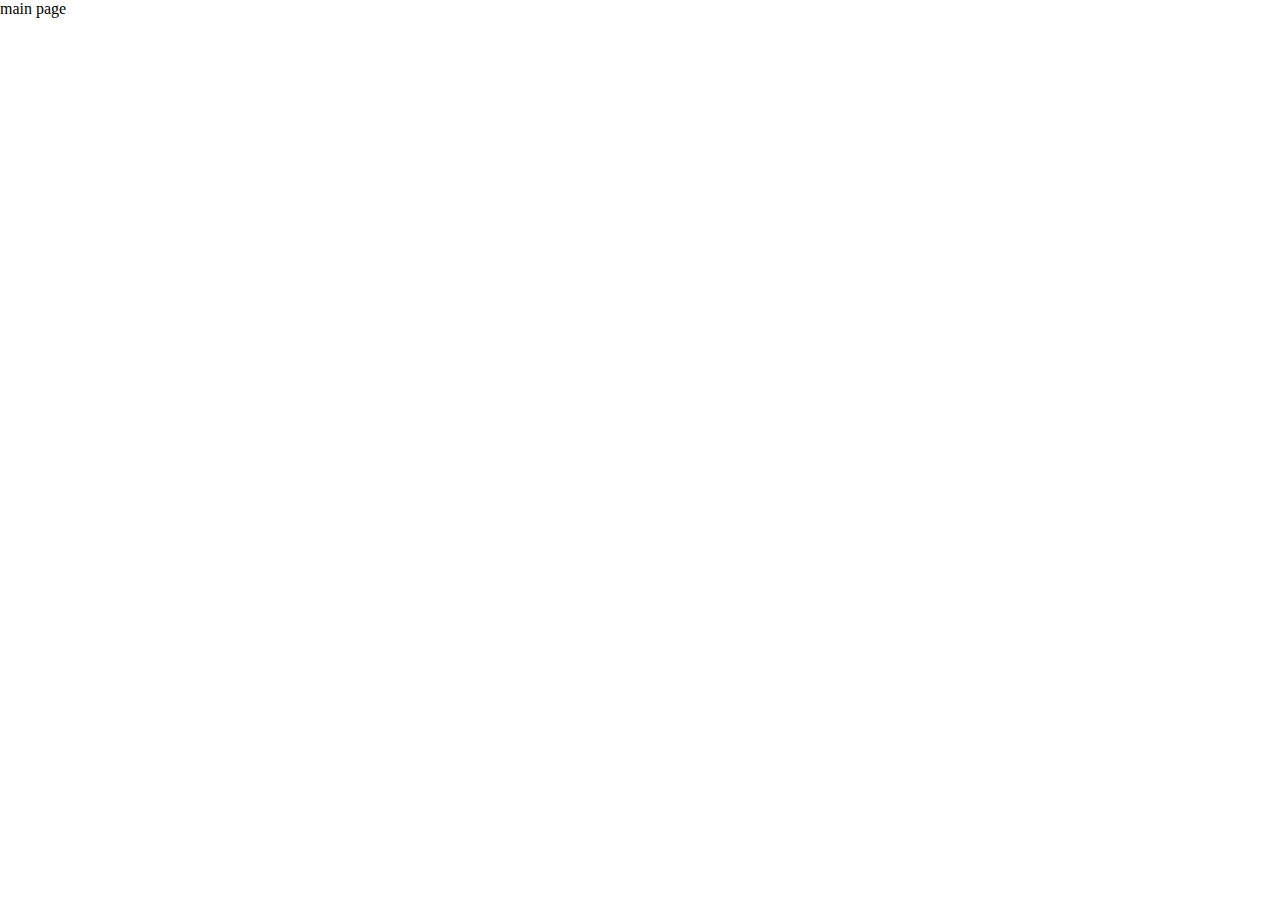
==== index.html @ 21dbfac0 "created file structure" ====
<!DOCTYPE html>
<html lang="en">
<head>
    <meta charset="UTF-8">
    <meta http-equiv="X-UA-Compatible" content="IE=edge">
    <meta name="viewport" content="width=device-width, initial-scale=1.0">
    <link rel="stylesheet" href="css/style.css">
    <title>უნილაბის ლექსიკონი</title>
</head>
<body>
    <main>
        main page
    </main>






    <script src="js/main.js"></script>
</body>
</html>
---- css/style.css ----
*,
*::before,
*::after{
    margin: 0;
    padding: 0;
    box-sizing: border-box;
    text-decoration: none;
    list-style: none;
}
a{
    color: inherit;
}
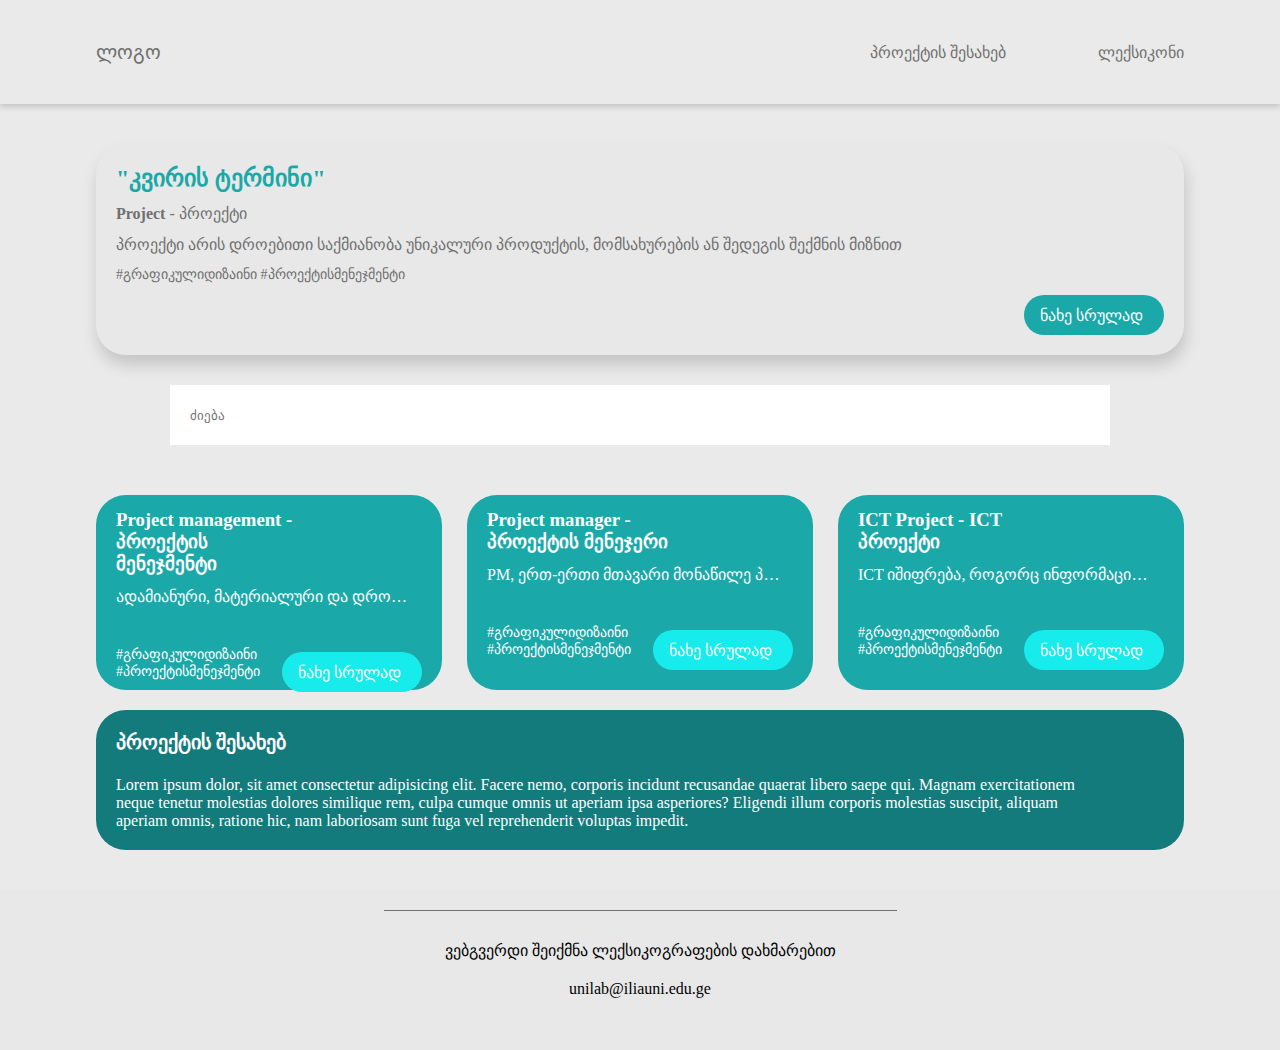
==== commit 8ceae4f0: "Merge pull request #4 from Gkhundadze/Development" ====
--- a/index.html
+++ b/index.html
@@ -1,17 +1,129 @@
 <!DOCTYPE html>
 <html lang="en">
+
 <head>
     <meta charset="UTF-8">
     <meta http-equiv="X-UA-Compatible" content="IE=edge">
     <meta name="viewport" content="width=device-width, initial-scale=1.0">
     <link rel="stylesheet" href="css/style.css">
+    <link rel="shortcut icon" href="https://iliauni.edu.ge/favicon.ico">
     <title>უნილაბის ლექსიკონი</title>
 </head>
+
 <body>
-    <main>
-        main page
+    <header class="header">
+        <div class="container">
+            <div class="flex-between">
+                <div class="site-logo">
+                    <a href="index.html">ლოგო</a>
+                </div>
+                <nav class="nav">
+                    <ul class="nav-ul">
+                        <li class="nav-li">
+                            <a class="nav-link" href="about.html">პროექტის შესახებ</a>
+                        </li>
+                        <li>
+                            <a class="nav-link" href="dictionary.html">ლექსიკონი</a>
+                        </li>
+                    </ul>
+                </nav>
+            </div>
+        </div>
+    </header>
+    <main class="container">
+        <article class="term-of-week">
+            <h2>"კვირის ტერმინი"</h2>
+            <p class="term-title"><strong>Project</strong> - <span>პროექტი</span></p>
+            <p class="week-term-description">პროექტი არის დროებითი საქმიანობა უნიკალური პროდუქტის, მომსახურების ან
+                შედეგის შექმნის მიზნით</p>
+            <div class="hashtag-keywords">
+                <span>#გრაფიკულიდიზაინი</span>
+                <span>#პროექტისმენეჯმენტი</span>
+            </div>
+            <div class="button-wrapper">
+                <a href="#" class="see-details">ნახე სრულად</a>
+            </div>
+        </article>
+        <div class="main-input-wrapper">
+            <form class="input-form" action="">
+                <input class="main-input" type="text" placeholder="ძიება">
+            </form>
+            <!-- <svg class="search-icon" width="24" height="24" xmlns="http://www.w3.org/2000/svg" fill-rule="evenodd" clip-rule="evenodd"><path d="M15.853 16.56c-1.683 1.517-3.911 2.44-6.353 2.44-5.243 0-9.5-4.257-9.5-9.5s4.257-9.5 9.5-9.5 9.5 4.257 9.5 9.5c0 2.442-.923 4.67-2.44 6.353l7.44 7.44-.707.707-7.44-7.44zm-6.353-15.56c4.691 0 8.5 3.809 8.5 8.5s-3.809 8.5-8.5 8.5-8.5-3.809-8.5-8.5 3.809-8.5 8.5-8.5z"/></svg> -->
+        </div>
+        <div class="term-cards-wrapper">
+            <div class="term-card">
+                <div class="card-header">
+                    <h3><span class="bold">Project management</span> - პროექტის მენეჯმენტი</h3>
+                </div>
+                <div class="card-body">
+                    <p class="term-description">ადამიანური, მატერიალური და დროითი რესურსების დაგეგმვა</p>
+                </div>
+                <div class="card-footer">
+                    <div class="hashtag-keywords">
+                        <span>#გრაფიკულიდიზაინი</span>
+                        <span>#პროექტისმენეჯმენტი</span>
+                    </div>
+                    <div class="button-wrapper">
+                        <a href="#" class="see-details">ნახე სრულად</a>
+                    </div>
+                </div>
+            </div>
+            <div class="term-card">
+                <div class="card-header">
+                    <h3><span class="bold">Project manager</span> - პროექტის მენეჯერი</h3>
+                </div>
+                <div class="card-body">
+                    <p class="term-description"> PM, ერთ-ერთი მთავარი მონაწილე პროექტში. მისი როლი არის</p>
+                </div>
+                <div class="card-footer">
+                    <div class="hashtag-keywords">
+                        <span>#გრაფიკულიდიზაინი</span>
+                        <span>#პროექტისმენეჯმენტი</span>
+                    </div>
+                    <div class="button-wrapper">
+                        <a href="#" class="see-details">ნახე სრულად</a>
+                    </div>
+                </div>
+            </div>
+            <div class="term-card">
+                <div class="card-header">
+                    <h3><span class="bold">ICT Project</span> - ICT პროექტი</h3>
+                </div>
+                <div class="card-body">
+                    <p class="term-description">ICT იშიფრება, როგორც ინფორმაციული და საკომუნიკაციო როგორც ინფორმაციული
+                        და საკომუნიკაციო</p>
+                </div>
+                <div class="card-footer">
+                    <div class="hashtag-keywords">
+                        <span>#გრაფიკულიდიზაინი</span>
+                        <span>#პროექტისმენეჯმენტი</span>
+                    </div>
+                    <div class="button-wrapper">
+                        <a href="#" class="see-details">ნახე სრულად</a>
+                    </div>
+                </div>
+            </div>
+        </div>
+        <div class="about-project">
+            <h3 class="about-title">პროექტის შესახებ</h3>
+            <p class="about-info">Lorem ipsum dolor, sit amet consectetur adipisicing elit. Facere nemo, corporis
+                incidunt recusandae quaerat libero saepe qui. Magnam exercitationem neque tenetur molestias dolores
+                similique rem, culpa cumque omnis ut aperiam ipsa asperiores? Eligendi illum corporis molestias
+                suscipit, aliquam aperiam omnis, ratione hic, nam laboriosam sunt fuga vel reprehenderit voluptas
+                impedit.</p>
+        </div>
     </main>
+    <footer class="footer">
+        <div class="container">
+            <div class="center-element">
+                <div class="email-info">
+                    <span>unilab@iliauni.edu.ge</span>
+                </div>
+                <p class="footer-info">ვებგვერდი შეიქმნა ლექსიკოგრაფების დახმარებით</p>
 
+            </div>
+        </div>
+    </footer>
 
 
 
@@ -19,4 +131,5 @@
 
     <script src="js/main.js"></script>
 </body>
+
 </html>--- a/css/style.css
+++ b/css/style.css
@@ -9,4 +9,502 @@
 }
 a{
     color: inherit;
+}
+/* variables */
+:root {
+    --main-bg-color: #EAEAEA;
+    --secondary-color: #E8E8E8;
+    --card-bg: #1BA8A9;
+    --nav-color: #707070;
+    --about-card-bg: #137B7C;
+    --card-buttons: #17EBEC;
+    --white: #fff;
+  }
+
+body{
+    background-color: var(--main-bg-color);
+}
+.container{
+    max-width: 1088px;
+    width: 100%;
+    margin: 0 auto;
+}
+.container h1 {
+    color: #707070;
+    line-height: 25px;
+    font-size: 20px;
+    padding: 30px 0 0 20px;
+}
+.bold{
+    font-weight: bold;
+}
+.flex-between{
+    display: flex;
+    justify-content: space-between;
+    align-items: center;
+}
+.header{
+    padding: 40px 0;
+    box-shadow: 0px 3px 6px #00000029;
+    margin-bottom: 40px;
+}
+.nav-ul{
+    display: flex;
+    align-items: center;
+}
+.nav-link{
+    color: var(--nav-color);
+}
+.nav-link:last-child{
+    margin-left: 92px;
+}
+.active {
+    border-bottom: 3px #717170 solid;
+    padding-bottom: 5px;
+}
+.site-logo a{
+    font-size: 20px;
+    color: var(--nav-color);
+
+}
+.main-input-wrapper{
+    max-width: 1014px;
+    width: 100%;
+    margin: 0 auto;
+    padding: 30px 37px;
+}
+.main-input{
+    width: 100%;
+    height: 60px;
+    border: 0;
+    padding: 20px;
+}
+.main-input:focus{
+    outline: 0;
+}
+.term-of-week{
+    color: var(--nav-color);
+    background-color: var(--secondary-color);
+    padding: 20px;
+    box-shadow: 2px 10px 16px #00000029;
+    border-radius: 30px;
+}
+.term-of-week h2{
+    color: var(--card-bg);
+}
+.term-of-week .see-details{
+    background-color: var(--card-bg);
+}
+.term-title{
+    margin: 12px 0;
+}
+
+.term-detailed {
+    color: var(--nav-color);
+    background-color: var(--secondary-color);
+    padding: 20px;
+}
+
+.term-detailed h2 {
+    color: #707070;
+    font-size: 16px;
+    line-height: 19px;
+}
+
+.term-detailed p {
+    font-size: 16px;
+    line-height: 19px;
+    color: #707070;
+    padding: 12px 0;
+}
+
+.term-detailed .content-differ {
+    border: 2px #fff solid;
+    color: transparent;
+    margin-bottom: 10px;
+}
+
+.term-detailed .example-flexbox {
+    display: flex;
+    justify-content: space-between;
+    align-items: flex-start;
+    padding: 30px 46px 44px 0px;
+}
+
+.term-detailed .example-flexbox p {
+    font-size: 16px;
+    line-height: 19px;
+    color: #707070;
+    max-width: 578px;
+}
+
+.term-detailed .example-img {
+    max-width: 200px;
+    max-height: 200px;
+    background-color: #C5C5C5;
+    border: 1px solid #3a3a3a;
+}
+
+.term-detailed .example-img img {
+    width: 100%;
+    height: 100%;
+    object-fit: cover;
+}
+
+.term-detailed .hashtag-wrapper span {
+    font-size: 14px;
+    line-height: 17px;
+    color: #707070;
+    padding-right: 20px;
+}
+
+.term-detailed .hashtag-wrapper span:last-child {
+    padding-right: unset;
+}
+
+.terms-button-wrapper {
+    margin-top: 35px;
+    display: flex;
+    justify-content: flex-start;
+    align-items: center;
+}
+
+.terms-button-wrapper a {
+    margin-right: 10px;
+    background-color: #707070;
+    color: #fff;
+    font-size: 16px;
+    line-height: 19px;
+    padding: 10px;
+}
+
+.terms-button-wrapper a:last-child {
+    margin-right: unset;
+}
+
+.hashtag-keywords{
+    margin: 12px 0;
+    font-size: 14px;
+    line-height: 17px;
+}
+.button-wrapper{
+    display: flex;
+    justify-content: flex-end;
+    align-items: flex-end;
+}
+.button-wrapper button{
+    width: 140px;
+    height: 40px;
+    border: 0;
+}
+.see-details{
+    color: white;
+    background-color: var(--card-buttons);
+    padding: 11px 15px 10px 16px;
+    height: 40px;
+    width: 140px;
+    border-radius: 20px;
+    
+}
+.term-cards-wrapper{
+    display: flex;
+    justify-content: space-between;
+    align-items: center;
+    width: 100%;
+}
+.term-card{
+    color: var(--white);
+    width: 346px;
+    height: 195px;
+    background-color: var(--card-bg);
+    margin: 20px 0;
+    padding: 14px 20px;
+    border-radius: 30px;
+}
+
+.flex-wrap-main {
+    display: flex;
+    flex-direction: column;
+    justify-content: center;
+    align-items: center;
+    margin-top: 10px;
+}
+
+.term-card-main {
+    color: var(--nav-color);
+    width: 346px;
+    height: fit-content;
+    background-color: var(--secondary-color);
+    margin: 10px 0;
+    padding: 14px 20px;
+}
+.card-header{
+    width: 194px;
+    margin-bottom: 12px;
+}
+.card-body{
+    width: 297px;
+    height: 47px;
+}
+.week-term-description{
+    max-height: 20px;
+    width: 884px;
+    white-space: nowrap;
+    overflow: hidden;
+    text-overflow: ellipsis;
+}
+.term-description{
+    max-height: 47px;
+    width: 297px;
+    white-space: nowrap;
+    overflow: hidden;
+    text-overflow: ellipsis;
+}
+.card-footer{
+    display: flex;
+    justify-content: space-between;
+}
+.about-project{
+    padding: 20px;
+    background-color: var(--about-card-bg);
+    color: var(--white);
+    border-radius: 30px;
+}
+.about-title{
+    font-size: 20px;
+    margin-bottom: 22px;
+}
+.about-info{
+    max-width: 986px;
+    width: 100%;
+}
+
+.pagination {
+    max-width: 100%;
+    text-align: center;
+    padding: 32px 0 2px 0;
+}
+
+.pagination span {
+    cursor: pointer;
+}
+
+.pagination .page-el, .pagination .dots-wrap {
+    font-size: 18px;
+    line-height: 22px;
+    padding: 2px 8px;
+    color: #707070;
+    margin: 0 2px;
+}
+
+.pagination .page-active {
+    background-color: #707070;
+    color: #fff;
+}
+
+#arrowLeft {
+    pointer-events: none;
+}
+
+.footer{
+    background-color: var(--secondary-color);
+    /* color: var(--nav-color); */
+    height: 160px;
+    margin-top: 40px;
+    padding: 20px 140px;
+}
+.center-element{
+    display: flex;
+    justify-content: center;
+    align-items: center;
+    flex-direction: column-reverse;
+}
+.footer-info{
+    margin-bottom: 20px;
+    text-align: center;
+}
+.footer-info::before{
+    content: '';
+    display: block;
+    width: 513px;
+    height: 1px;
+    background-color: var(--nav-color);
+    margin-bottom: 30px;
+}
+
+.container .about-block {
+    color: var(--nav-color);
+    background-color: var(--secondary-color);
+    padding: 20px;
+}
+
+.container .about-block h2 {
+    padding-bottom: 1rem;
+}
+
+.container .about-block p {
+    padding: 10px 0;
+    font-size: 16px;
+    max-width: 950px;
+    line-height: 19px;
+}
+
+.container .search-block {
+    color: var(--nav-color);
+    background-color: var(--secondary-color);
+    padding: 20px;
+}
+
+.container .search-block .searchbar {
+    height: 60px;
+}
+
+.container .search-block .searchbar form {
+    height: 100%;
+    position: relative;
+}
+
+.container .search-block .searchbar form svg {
+    position: absolute;
+    left: 20px;
+    top: 20px;
+    fill: #707070;
+}
+
+.alphabet-wrapper {
+    text-align: center;
+    margin: 0 auto;
+    padding: 20px 0;
+}
+
+.alphabet-wrapper span {
+    font-size: 20px;
+    line-height: 24px;
+    color: #707070;
+    padding: 0 5px;
+    cursor: pointer;
+}
+
+.alphabet-wrapper .lchange {
+    cursor: pointer;
+    margin-left: 60px;
+    background-color: #717170;
+    color: #fff;
+    font-size: 16px;
+    line-height: 19px;
+    padding: 10px 5px;
+}
+
+.container .search-block .searchbar form select {
+    font-size: 16px;
+    line-height: 19px;
+    height: 25px;
+    padding-left: 10px;
+    outline: none;
+    border-radius: 0%;
+    border: 1px #707070 solid;
+    color: #707070;
+}
+
+#filter {
+    width: 250px;
+    position: absolute;
+    left: 73%;
+    top: 50%;
+    transform: translate(-73%, -50%);
+}
+select{
+cursor: pointer;
+}
+#sort {
+    width: 144px;
+    position: absolute;
+    left: 95%;
+    top: 50%;
+    transform: translate(-95%, -50%);
+}
+
+.container .search-block input[type=text] {
+    background-color: #F5F5F5;
+    width: 100%;
+    height: 100%;
+    border: none;
+    outline: none;
+    padding: 0 29.5rem 0 3.2rem;
+    font-size: 14px;
+}
+
+.meet-team-wrapper {
+    display: flex;
+    justify-content: center;
+    align-items: center;
+    gap: 16px;
+    padding-bottom: 15.1%;
+}
+
+.team-member-card {
+    position: relative;
+    width: 272px;
+    max-width: 100%;
+    background: url(../media/png/default-user-image.png) center no-repeat;
+    background-size: cover;
+    margin: 20px 0;
+    padding: 14px 20px 0px 20px;
+}
+
+.team-member-card .team-info {
+    padding-top: 78.64%;
+}
+
+.team-member-card .team-info p {
+    text-align: center;
+    color: transparent;
+    padding-bottom: 10px;
+}
+
+.team-member-card:hover {
+    background: linear-gradient(rgba(0, 0, 0, 0.5), rgba(0, 0, 0, 0.5)), url(../media/png/default-user-image.png) center no-repeat;
+    background-size: cover;
+}
+
+.team-member-card:hover .team-info p {
+    color: #fff;
+}
+
+.error-wrapper {
+    width: 1088px;
+    max-width: 100%;
+    margin: 0 auto;
+    display: flex;
+    flex-direction: column;
+    justify-content: center;
+    align-items: center;
+    background-color: #DADBDA;
+    padding: 120px 0 248px 0;
+}
+
+.error-wrapper h1 {
+    color: #717170;
+    padding-bottom: 46px;
+}
+
+.error-wrapper button {
+    width: 195px;
+    height: 40px;
+    background-color: #707070;
+    color: #F5F5F5;
+    padding: 9px 21px;
+    outline: none;
+    border: none;
+    font-size: 18px;
+    line-height: 22px;
+    cursor: pointer;
+}
+
+.errorpage-footer {
+    margin-top: 211px;
+    background-color: var(--secondary-color);
+    color: var(--nav-color);
+    height: 160px;
+    padding: 20px 140px;
 }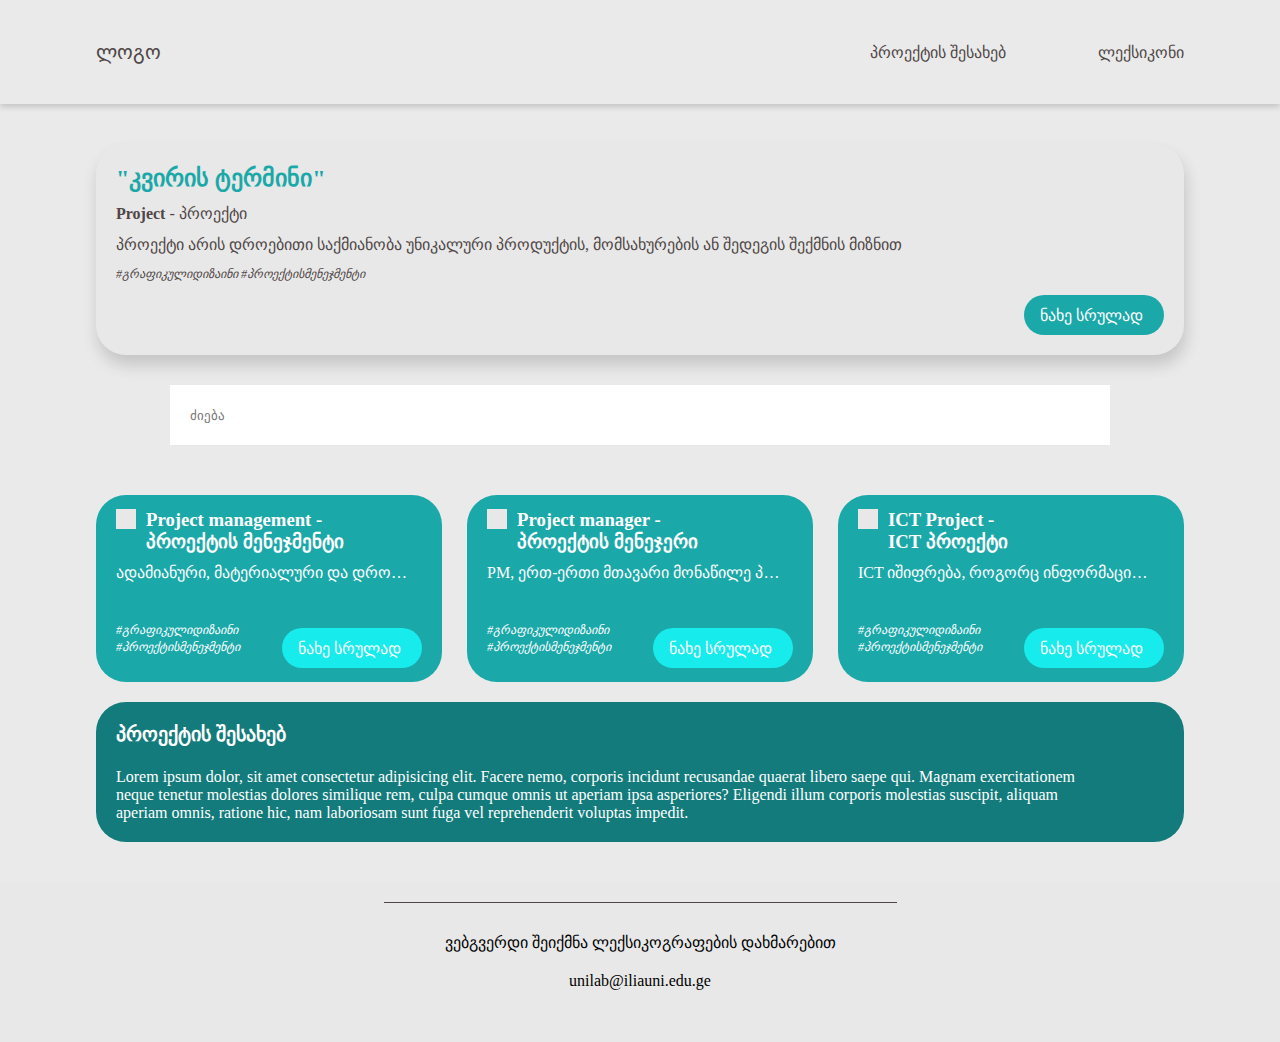
==== commit c7b84e24: "card height corrected" ====
--- a/index.html
+++ b/index.html
@@ -53,7 +53,8 @@
         <div class="term-cards-wrapper">
             <div class="term-card">
                 <div class="card-header">
-                    <h3><span class="bold">Project management</span> - პროექტის მენეჯმენტი</h3>
+                    <span class="term-icon"></span>
+                    <h3 class="term-header-title"><span class="bold">Project management -</span><span>პროექტის მენეჯმენტი</span></h3>
                 </div>
                 <div class="card-body">
                     <p class="term-description">ადამიანური, მატერიალური და დროითი რესურსების დაგეგმვა</p>
@@ -70,7 +71,8 @@
             </div>
             <div class="term-card">
                 <div class="card-header">
-                    <h3><span class="bold">Project manager</span> - პროექტის მენეჯერი</h3>
+                    <span class="term-icon"></span>
+                    <h3 class="term-header-title"><span class="bold">Project manager -</span><span>პროექტის მენეჯერი</span></h3>
                 </div>
                 <div class="card-body">
                     <p class="term-description"> PM, ერთ-ერთი მთავარი მონაწილე პროექტში. მისი როლი არის</p>
@@ -87,7 +89,8 @@
             </div>
             <div class="term-card">
                 <div class="card-header">
-                    <h3><span class="bold">ICT Project</span> - ICT პროექტი</h3>
+                    <span class="term-icon"></span>
+                    <h3 class="term-header-title"><span class="bold">ICT Project -</span><span>ICT პროექტი</span></h3>
                 </div>
                 <div class="card-body">
                     <p class="term-description">ICT იშიფრება, როგორც ინფორმაციული და საკომუნიკაციო როგორც ინფორმაციული
--- a/css/style.css
+++ b/css/style.css
@@ -15,11 +15,18 @@
     --main-bg-color: #EAEAEA;
     --secondary-color: #E8E8E8;
     --card-bg: #1BA8A9;
-    --nav-color: #707070;
+    --main-font: #707070;
     --about-card-bg: #137B7C;
     --card-buttons: #17EBEC;
     --white: #fff;
-  }
+    --main-font: #4F4646;
+
+    /* font-size */
+    --large: 20px;
+    --medium: 16px;
+    --small: 14px;
+    --micro: 12px;
+}
 
 body{
     background-color: var(--main-bg-color);
@@ -30,9 +37,9 @@
     margin: 0 auto;
 }
 .container h1 {
-    color: #707070;
+    color: var(--main-font);
     line-height: 25px;
-    font-size: 20px;
+    font-size: var(--large);
     padding: 30px 0 0 20px;
 }
 .bold{
@@ -53,18 +60,18 @@
     align-items: center;
 }
 .nav-link{
-    color: var(--nav-color);
+    color: var(--main-font);
 }
 .nav-link:last-child{
     margin-left: 92px;
 }
 .active {
-    border-bottom: 3px #717170 solid;
+    border-bottom: 3px var(--card-bg) solid;
     padding-bottom: 5px;
 }
 .site-logo a{
-    font-size: 20px;
-    color: var(--nav-color);
+    font-size: var(--large);
+    color: var(--main-font);
 
 }
 .main-input-wrapper{
@@ -83,7 +90,7 @@
     outline: 0;
 }
 .term-of-week{
-    color: var(--nav-color);
+    color: var(--main-font);
     background-color: var(--secondary-color);
     padding: 20px;
     box-shadow: 2px 10px 16px #00000029;
@@ -100,26 +107,26 @@
 }
 
 .term-detailed {
-    color: var(--nav-color);
+    color: var(--main-font);
     background-color: var(--secondary-color);
     padding: 20px;
 }
 
 .term-detailed h2 {
-    color: #707070;
-    font-size: 16px;
+    color: var(--main-font);
+    font-size: var(--medium);
     line-height: 19px;
 }
 
 .term-detailed p {
-    font-size: 16px;
-    line-height: 19px;
-    color: #707070;
+    font-size: var(--medium);
+    line-height: 19px;
+    color: var(--main-font);
     padding: 12px 0;
 }
 
 .term-detailed .content-differ {
-    border: 2px #fff solid;
+    border: 2px var(--white) solid;
     color: transparent;
     margin-bottom: 10px;
 }
@@ -132,9 +139,9 @@
 }
 
 .term-detailed .example-flexbox p {
-    font-size: 16px;
-    line-height: 19px;
-    color: #707070;
+    font-size: var(--medium);
+    line-height: 19px;
+    color: var(--main-font);
     max-width: 578px;
 }
 
@@ -152,9 +159,9 @@
 }
 
 .term-detailed .hashtag-wrapper span {
-    font-size: 14px;
+    font-size: var(--small);
     line-height: 17px;
-    color: #707070;
+    color: var(--main-font);
     padding-right: 20px;
 }
 
@@ -171,9 +178,9 @@
 
 .terms-button-wrapper a {
     margin-right: 10px;
-    background-color: #707070;
-    color: #fff;
-    font-size: 16px;
+    background-color: var(--main-font);
+    color: var(--white);
+    font-size: var(--medium);
     line-height: 19px;
     padding: 10px;
 }
@@ -184,8 +191,9 @@
 
 .hashtag-keywords{
     margin: 12px 0;
-    font-size: 14px;
+    font-size: var(--micro);
     line-height: 17px;
+    font-style: italic;
 }
 .button-wrapper{
     display: flex;
@@ -215,13 +223,11 @@
 .term-card{
     color: var(--white);
     width: 346px;
-    height: 195px;
     background-color: var(--card-bg);
     margin: 20px 0;
     padding: 14px 20px;
     border-radius: 30px;
 }
-
 .flex-wrap-main {
     display: flex;
     flex-direction: column;
@@ -230,17 +236,21 @@
     margin-top: 10px;
 }
 
-.term-card-main {
-    color: var(--nav-color);
-    width: 346px;
-    height: fit-content;
-    background-color: var(--secondary-color);
-    margin: 10px 0;
-    padding: 14px 20px;
-}
 .card-header{
-    width: 194px;
     margin-bottom: 12px;
+    display: flex;
+    max-height: 42px;
+}
+.term-header-title{
+    display: flex;
+    flex-direction: column;
+}
+.term-icon{
+    display: block;
+    width: 20px;
+    height: 20px;
+    background-color: var(--secondary-color);
+    margin-right: 10px;
 }
 .card-body{
     width: 297px;
@@ -271,7 +281,7 @@
     border-radius: 30px;
 }
 .about-title{
-    font-size: 20px;
+    font-size: var(--large);
     margin-bottom: 22px;
 }
 .about-info{
@@ -293,13 +303,14 @@
     font-size: 18px;
     line-height: 22px;
     padding: 2px 8px;
-    color: #707070;
+    color: var(--main-font);
     margin: 0 2px;
 }
 
 .pagination .page-active {
-    background-color: #707070;
-    color: #fff;
+    background-color: var(--main-font);
+    color: var(--white);
+    border-radius: 50%;
 }
 
 #arrowLeft {
@@ -308,7 +319,7 @@
 
 .footer{
     background-color: var(--secondary-color);
-    /* color: var(--nav-color); */
+    /* color: var(--main-font); */
     height: 160px;
     margin-top: 40px;
     padding: 20px 140px;
@@ -328,12 +339,12 @@
     display: block;
     width: 513px;
     height: 1px;
-    background-color: var(--nav-color);
+    background-color: var(--main-font);
     margin-bottom: 30px;
 }
 
 .container .about-block {
-    color: var(--nav-color);
+    color: var(--main-font);
     background-color: var(--secondary-color);
     padding: 20px;
 }
@@ -344,13 +355,13 @@
 
 .container .about-block p {
     padding: 10px 0;
-    font-size: 16px;
+    font-size: var(--medium);
     max-width: 950px;
     line-height: 19px;
 }
 
 .container .search-block {
-    color: var(--nav-color);
+    color: var(--main-font);
     background-color: var(--secondary-color);
     padding: 20px;
 }
@@ -368,7 +379,7 @@
     position: absolute;
     left: 20px;
     top: 20px;
-    fill: #707070;
+    fill: var(--main-font);
 }
 
 .alphabet-wrapper {
@@ -378,9 +389,9 @@
 }
 
 .alphabet-wrapper span {
-    font-size: 20px;
+    font-size: var(--large);
     line-height: 24px;
-    color: #707070;
+    color: var(--main-font);
     padding: 0 5px;
     cursor: pointer;
 }
@@ -388,22 +399,27 @@
 .alphabet-wrapper .lchange {
     cursor: pointer;
     margin-left: 60px;
-    background-color: #717170;
-    color: #fff;
-    font-size: 16px;
+    background-color: var(--card-bg);
+    color: var(--white);
+    font-size: var(--medium);
     line-height: 19px;
     padding: 10px 5px;
+    border-radius: 50%;
+}
+
+.alphabet-wrapper .al-active {
+    color: var(--card-bg);
 }
 
 .container .search-block .searchbar form select {
-    font-size: 16px;
+    font-size: var(--medium);
     line-height: 19px;
     height: 25px;
     padding-left: 10px;
     outline: none;
     border-radius: 0%;
-    border: 1px #707070 solid;
-    color: #707070;
+    border: 1px var(--main-font) solid;
+    color: var(--main-font);
 }
 
 #filter {
@@ -423,7 +439,12 @@
     top: 50%;
     transform: translate(-95%, -50%);
 }
-
+#filter, #sort {
+    border-radius: 13px;
+    background-color: var(--main-bg-color);
+    border: none;
+    color: #4F4646;
+}
 .container .search-block input[type=text] {
     background-color: #F5F5F5;
     width: 100%;
@@ -431,7 +452,8 @@
     border: none;
     outline: none;
     padding: 0 29.5rem 0 3.2rem;
-    font-size: 14px;
+    font-size: var(--small);
+    border-radius: 30px;
 }
 
 .meet-team-wrapper {
@@ -468,7 +490,7 @@
 }
 
 .team-member-card:hover .team-info p {
-    color: #fff;
+    color: var(--white);
 }
 
 .error-wrapper {
@@ -491,7 +513,7 @@
 .error-wrapper button {
     width: 195px;
     height: 40px;
-    background-color: #707070;
+    background-color: var(--main-font);
     color: #F5F5F5;
     padding: 9px 21px;
     outline: none;
@@ -504,7 +526,7 @@
 .errorpage-footer {
     margin-top: 211px;
     background-color: var(--secondary-color);
-    color: var(--nav-color);
+    color: var(--main-font);
     height: 160px;
     padding: 20px 140px;
 }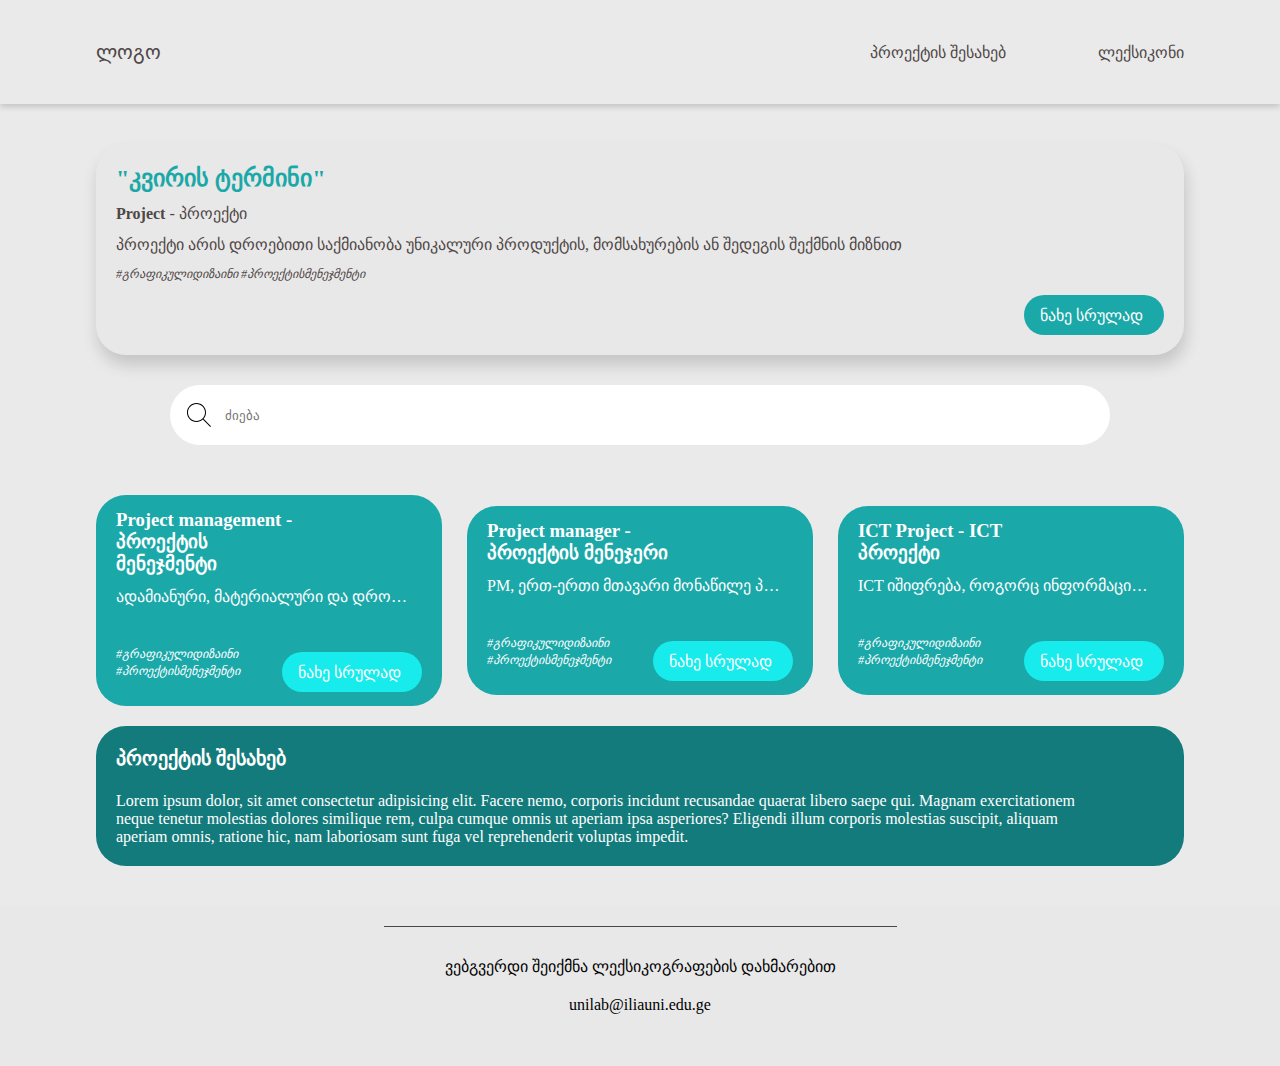
==== commit ccd63cf6: "added search icon & some styles" ====
--- a/index.html
+++ b/index.html
@@ -48,13 +48,12 @@
             <form class="input-form" action="">
                 <input class="main-input" type="text" placeholder="ძიება">
             </form>
-            <!-- <svg class="search-icon" width="24" height="24" xmlns="http://www.w3.org/2000/svg" fill-rule="evenodd" clip-rule="evenodd"><path d="M15.853 16.56c-1.683 1.517-3.911 2.44-6.353 2.44-5.243 0-9.5-4.257-9.5-9.5s4.257-9.5 9.5-9.5 9.5 4.257 9.5 9.5c0 2.442-.923 4.67-2.44 6.353l7.44 7.44-.707.707-7.44-7.44zm-6.353-15.56c4.691 0 8.5 3.809 8.5 8.5s-3.809 8.5-8.5 8.5-8.5-3.809-8.5-8.5 3.809-8.5 8.5-8.5z"/></svg> -->
+            <svg class="search-icon" width="24" height="24" xmlns="http://www.w3.org/2000/svg" fill-rule="evenodd" clip-rule="evenodd"><path d="M15.853 16.56c-1.683 1.517-3.911 2.44-6.353 2.44-5.243 0-9.5-4.257-9.5-9.5s4.257-9.5 9.5-9.5 9.5 4.257 9.5 9.5c0 2.442-.923 4.67-2.44 6.353l7.44 7.44-.707.707-7.44-7.44zm-6.353-15.56c4.691 0 8.5 3.809 8.5 8.5s-3.809 8.5-8.5 8.5-8.5-3.809-8.5-8.5 3.809-8.5 8.5-8.5z"/></svg>
         </div>
         <div class="term-cards-wrapper">
             <div class="term-card">
                 <div class="card-header">
-                    <span class="term-icon"></span>
-                    <h3 class="term-header-title"><span class="bold">Project management -</span><span>პროექტის მენეჯმენტი</span></h3>
+                    <h3><span class="bold">Project management</span> - პროექტის მენეჯმენტი</h3>
                 </div>
                 <div class="card-body">
                     <p class="term-description">ადამიანური, მატერიალური და დროითი რესურსების დაგეგმვა</p>
@@ -71,8 +70,7 @@
             </div>
             <div class="term-card">
                 <div class="card-header">
-                    <span class="term-icon"></span>
-                    <h3 class="term-header-title"><span class="bold">Project manager -</span><span>პროექტის მენეჯერი</span></h3>
+                    <h3><span class="bold">Project manager</span> - პროექტის მენეჯერი</h3>
                 </div>
                 <div class="card-body">
                     <p class="term-description"> PM, ერთ-ერთი მთავარი მონაწილე პროექტში. მისი როლი არის</p>
@@ -89,8 +87,7 @@
             </div>
             <div class="term-card">
                 <div class="card-header">
-                    <span class="term-icon"></span>
-                    <h3 class="term-header-title"><span class="bold">ICT Project -</span><span>ICT პროექტი</span></h3>
+                    <h3><span class="bold">ICT Project</span> - ICT პროექტი</h3>
                 </div>
                 <div class="card-body">
                     <p class="term-description">ICT იშიფრება, როგორც ინფორმაციული და საკომუნიკაციო როგორც ინფორმაციული
--- a/css/style.css
+++ b/css/style.css
@@ -79,12 +79,21 @@
     width: 100%;
     margin: 0 auto;
     padding: 30px 37px;
+    position: relative;
+
 }
 .main-input{
     width: 100%;
     height: 60px;
     border: 0;
-    padding: 20px;
+    padding: 20px 20px 20px 55px;
+    border-radius: 30px;
+}
+.search-icon{
+    position: absolute;
+    top: 50%;
+    left: 54px;
+    transform: translateY(-50%);
 }
 .main-input:focus{
     outline: 0;
@@ -237,20 +246,8 @@
 }
 
 .card-header{
+    width: 194px;
     margin-bottom: 12px;
-    display: flex;
-    max-height: 42px;
-}
-.term-header-title{
-    display: flex;
-    flex-direction: column;
-}
-.term-icon{
-    display: block;
-    width: 20px;
-    height: 20px;
-    background-color: var(--secondary-color);
-    margin-right: 10px;
 }
 .card-body{
     width: 297px;
